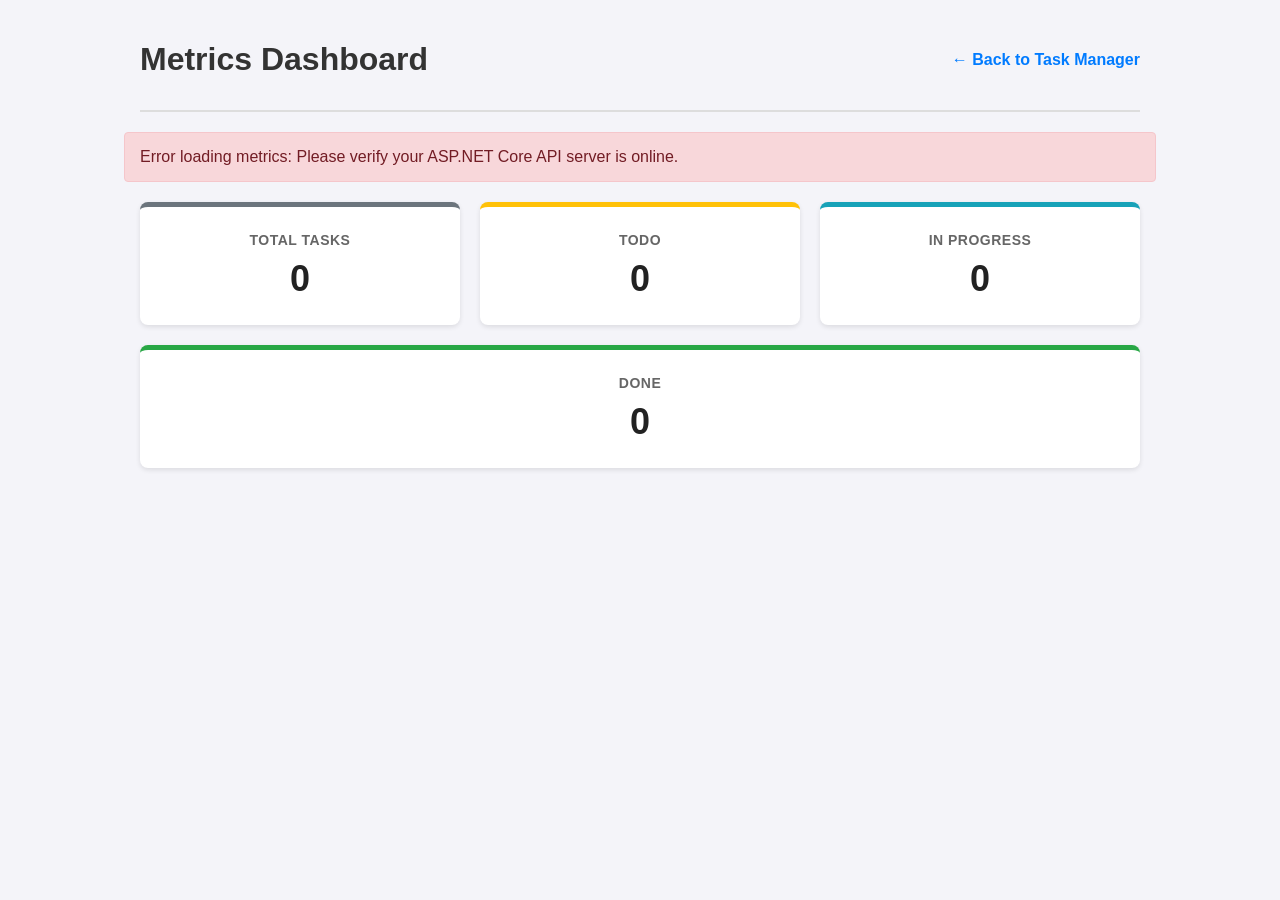
==== FrondEnd/dashboard.html @ 7e3ae194 "3ed commit" ====
<!DOCTYPE html>
<html lang="en">
<head>
    <meta charset="UTF-8">
    <meta name="viewport" content="width=device-width, initial-scale=1.0">
    <title>Task Management Dashboard</title>
    <!-- Linked external stylesheet -->
    <link rel="stylesheet" href="dashboard.css">
</head>
<body>

    <div class="nav-header">
        <h1>Metrics Dashboard</h1>
        <div class="nav-links">
            <a href="index.html">← Back to Task Manager</a>
        </div>
    </div>

    <div id="errorBanner" class="error-message"></div>

    <div class="dashboard-grid">
        <div class="card">
            <h3>Total Tasks</h3>
            <div id="countTotal" class="count">0</div>
        </div>
        <div class="card todo">
            <h3>Todo</h3>
            <div id="countTodo" class="count">0</div>
        </div>
        <div class="card progress">
            <h3>In Progress</h3>
            <div id="countProgress" class="count">0</div>
        </div>
        <div class="card done">
            <h3>Done</h3>
            <div id="countDone" class="count">0</div>
        </div>
    </div>

    <!-- Scripts Injection -->
    <script src="TaskService.js"></script>
    <script>
        const URL = "http://localhost:5108/api"; 
        const taskService = new TaskService(URL);

        document.addEventListener('DOMContentLoaded', async () => {
            const errorBanner = document.getElementById('errorBanner');
            const countTotal = document.getElementById('countTotal');
            const countTodo = document.getElementById('countTodo');
            const countProgress = document.getElementById('countProgress');
            const countDone = document.getElementById('countDone');

            try
            {
                const tasks = await taskService.getAllTasks();
                
                if (!tasks) 
                {
                   console.log("Unable to read task collection data stream from server.");
                }
                
                const taskArray = Array.isArray(tasks) ? tasks : [tasks];
                let todoCounter = 0;
                let progressCounter = 0;
                let doneCounter = 0;

                taskArray.forEach(task => {
                    const statusStr = (task.status || '').trim().toLowerCase();
                    
                    if (statusStr === 'todo' || statusStr === 'pending') {
                        todoCounter++;
                    } else if (statusStr === 'in progress' || statusStr === 'inprogress') {
                        progressCounter++;
                    } else if (statusStr === 'done' || statusStr === 'completed') {
                        doneCounter++;
                    }
                });

                countTotal.innerText = taskArray.length;
                countTodo.innerText = todoCounter;
                countProgress.innerText = progressCounter;
                countDone.innerText = doneCounter;

            }
            catch (err) 
            {
                console.error("[Dashboard Load Error]", err);
                errorBanner.innerText = "Error loading metrics: Please verify your ASP.NET Core API server is online.";
                errorBanner.style.display = 'block';
            }
        });
    </script>
</body>
</html>
---- FrondEnd/dashboard.css ----
body { 
    font-family: Arial, sans-serif; 
    margin: 20px; 
    background-color: #f4f4f9; 
    color: #333; 
}
.nav-header {
    display: flex;
    justify-content: space-between;
    align-items: center;
    max-width: 1000px;
    margin: 0 auto 20px auto;
    border-bottom: 2px solid #ddd;
    padding-bottom: 10px;
}
.nav-links a {
    color: #007bff;
    text-decoration: none;
    font-weight: bold;
}
.nav-links a:hover {
    text-decoration: underline;
}
.dashboard-grid { 
    max-width: 1000px; 
    margin: auto; 
    display: flex; 
    gap: 20px; 
    flex-wrap: wrap;
}
.card { 
    flex: 1; 
    min-width: 200px;
    background: white; 
    padding: 25px; 
    border-radius: 8px; 
    box-shadow: 0 2px 5px rgba(0,0,0,0.1); 
    text-align: center;
    border-top: 5px solid #6c757d;
}
.card.todo { border-top-color: #ffc107; }
.card.progress { border-top-color: #17a2b8; }
.card.done { border-top-color: #28a745; }

.card h3 {
    margin: 0 0 10px 0;
    color: #666;
    text-transform: uppercase;
    font-size: 14px;
    letter-spacing: 0.5px;
}
.card .count {
    font-size: 36px;
    font-weight: bold;
    color: #222;
}
.error-message {
    max-width: 1000px;
    margin: 20px auto;
    padding: 15px;
    background-color: #f8d7da;
    color: #721c24;
    border: 1px solid #f5c6cb;
    border-radius: 4px;
    display: none;
}
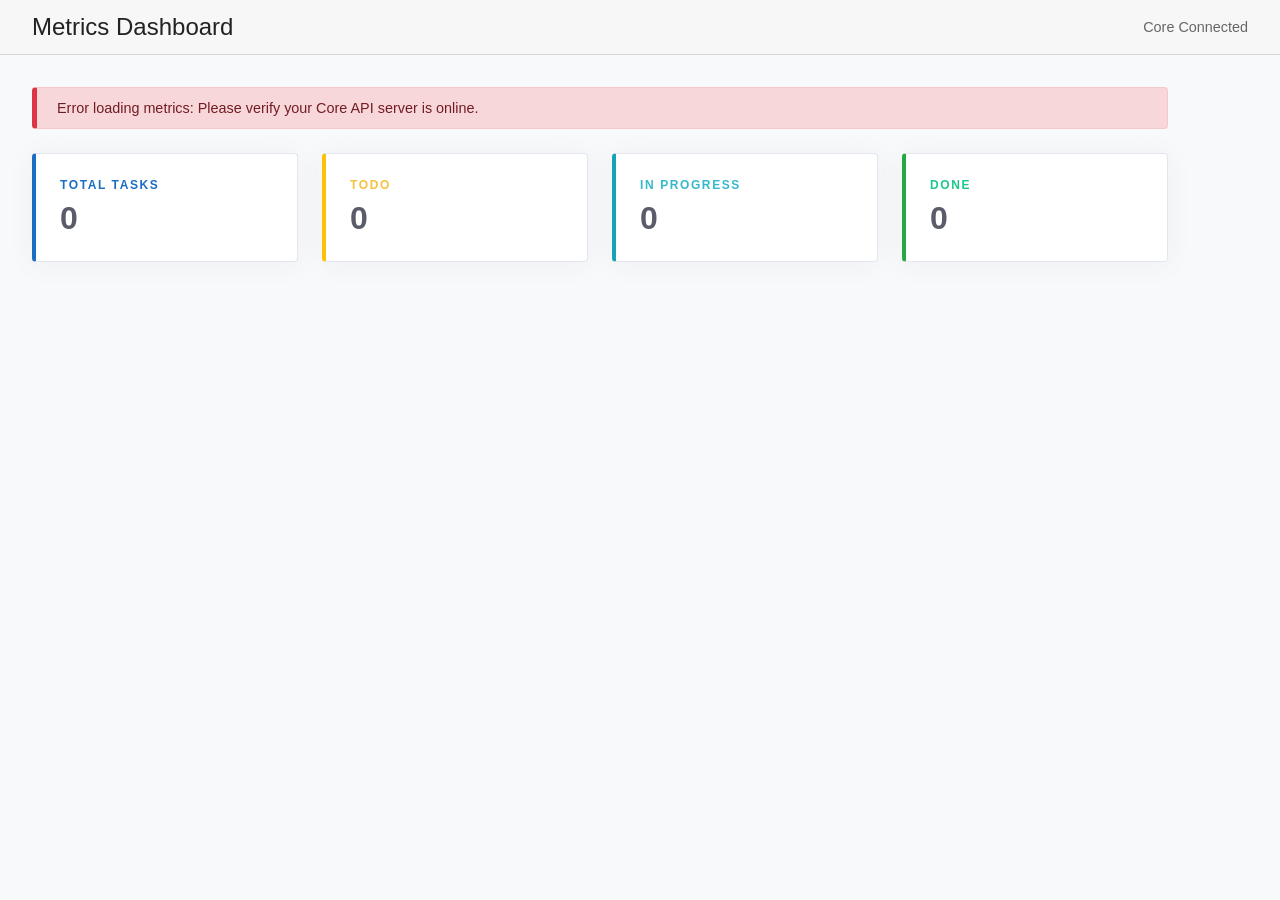
==== commit 2dbf1b30: "changed some resonse json format" ====
--- a/FrondEnd/dashboard.html
+++ b/FrondEnd/dashboard.html
@@ -4,40 +4,45 @@
     <meta charset="UTF-8">
     <meta name="viewport" content="width=device-width, initial-scale=1.0">
     <title>Task Management Dashboard</title>
-    <!-- Linked external stylesheet -->
+    <!-- External Style Sheet Link -->
     <link rel="stylesheet" href="dashboard.css">
 </head>
 <body>
+    
+    <!-- Main Section Module -->
+    <div class="main-panel">
+        <div class="top-row">
+            <h1>Metrics Dashboard</h1>
+            <div class="user-info">Core Connected</div>
+        </div>
 
-    <div class="nav-header">
-        <h1>Metrics Dashboard</h1>
-        <div class="nav-links">
-            <a href="index.html">← Back to Task Manager</a>
+        <div class="content-body">
+            <!-- System Error Indicator Alert Banner -->
+            <div id="errorBanner" class="error-message" style="display: none;"></div>
+
+            <!-- Blazor Enterprise App Statistics Metrics Grid -->
+            <div class="dashboard-grid">
+                <div class="card">
+                    <h3>Total Tasks</h3>
+                    <div id="countTotal" class="count">0</div>
+                </div>
+                <div class="card todo">
+                    <h3>Todo</h3>
+                    <div id="countTodo" class="count">0</div>
+                </div>
+                <div class="card progress">
+                    <h3>In Progress</h3>
+                    <div id="countProgress" class="count">0</div>
+                </div>
+                <div class="card done">
+                    <h3>Done</h3>
+                    <div id="countDone" class="count">0</div>
+                </div>
+            </div>
         </div>
     </div>
 
-    <div id="errorBanner" class="error-message"></div>
-
-    <div class="dashboard-grid">
-        <div class="card">
-            <h3>Total Tasks</h3>
-            <div id="countTotal" class="count">0</div>
-        </div>
-        <div class="card todo">
-            <h3>Todo</h3>
-            <div id="countTodo" class="count">0</div>
-        </div>
-        <div class="card progress">
-            <h3>In Progress</h3>
-            <div id="countProgress" class="count">0</div>
-        </div>
-        <div class="card done">
-            <h3>Done</h3>
-            <div id="countDone" class="count">0</div>
-        </div>
-    </div>
-
-    <!-- Scripts Injection -->
+    <!-- Scripts Injection Logic -->
     <script src="TaskService.js"></script>
     <script>
         const URL = "http://localhost:5108/api"; 
@@ -50,45 +55,51 @@
             const countProgress = document.getElementById('countProgress');
             const countDone = document.getElementById('countDone');
 
-            try
-            {
-                const tasks = await taskService.getAllTasks();
+            try {
+                const apiResponse = await taskService.getAllTasks();
                 
-                if (!tasks) 
-                {
-                   console.log("Unable to read task collection data stream from server.");
+                if (!apiResponse) {
+                    throw new Error("Unable to read task collection data stream from server.");
                 }
+
+                // FIX: Extract the inner array from the response wrapper object (.data)
+                // Fallback to apiResponse if it's already an array, or empty array if null
+                const rawTasks = apiResponse.data || apiResponse;
+                const taskArray = Array.isArray(rawTasks) ? rawTasks : [rawTasks];
                 
-                const taskArray = Array.isArray(tasks) ? tasks : [tasks];
                 let todoCounter = 0;
                 let progressCounter = 0;
                 let doneCounter = 0;
 
                 taskArray.forEach(task => {
+                    if (!task || typeof task !== 'object') return; 
+
                     const statusStr = (task.status || '').trim().toLowerCase();
                     
-                    if (statusStr === 'todo' || statusStr === 'pending') {
+                    if (statusStr === 'todo' || statusStr === 'pending' || statusStr === 'not started') {
                         todoCounter++;
-                    } else if (statusStr === 'in progress' || statusStr === 'inprogress') {
+                    } else if (statusStr === 'in progress' || statusStr === 'inprogress' || statusStr === 'active') {
                         progressCounter++;
                     } else if (statusStr === 'done' || statusStr === 'completed') {
                         doneCounter++;
                     }
                 });
 
-                countTotal.innerText = taskArray.length;
+                const validTaskCount = taskArray.filter(t => t && typeof t === 'object').length;
+
+                // Sync UI elements
+                countTotal.innerText = validTaskCount;
                 countTodo.innerText = todoCounter;
                 countProgress.innerText = progressCounter;
                 countDone.innerText = doneCounter;
 
-            }
-            catch (err) 
-            {
+            } catch (err) {
                 console.error("[Dashboard Load Error]", err);
-                errorBanner.innerText = "Error loading metrics: Please verify your ASP.NET Core API server is online.";
+                errorBanner.innerText = "Error loading metrics: Please verify your Core API server is online.";
                 errorBanner.style.display = 'block';
             }
         });
     </script>
 </body>
 </html>
+
--- a/FrondEnd/dashboard.css
+++ b/FrondEnd/dashboard.css
@@ -1,66 +1,160 @@
+/* Blazor Server Blue Theme Design Variables */
+:root {
+    --blazor-blue: #1b6ec2;
+    --blazor-blue-dark: #124d88;
+    --sidebar-bg: #232733;
+    --sidebar-hover: #3a3f52;
+    --bg-light: #f7f9fa;
+}
+
 body { 
-    font-family: Arial, sans-serif; 
-    margin: 20px; 
-    background-color: #f4f4f9; 
+    font-family: -apple-system, BlinkMacSystemFont, "Segoe UI", Roboto, "Helvetica Neue", Arial, sans-serif;
+    margin: 0; 
+    background-color: var(--bg-light); 
     color: #333; 
+    display: flex;
+    min-height: 100vh;
 }
-.nav-header {
+
+/* Blazor Layout Sidebar Navigation */
+.sidebar {
+    width: 250px;
+    background-color: var(--sidebar-bg);
+    color: white;
+    display: flex;
+    flex-direction: column;
+    flex-shrink: 0;
+}
+
+.sidebar-brand {
+    background-color: #11141c;
+    padding: 1rem 1.5rem;
+    font-size: 1.25rem;
+    font-weight: 600;
+    letter-spacing: 0.5px;
+    border-bottom: 1px solid rgba(255,255,255,0.1);
+}
+
+.sidebar-brand span {
+    color: #63a9f5;
+}
+
+.sidebar-nav {
+    padding: 1rem 0;
+    flex-grow: 1;
+}
+
+.nav-item {
+    display: flex;
+    align-items: center;
+    padding: 0.75rem 1.5rem;
+    color: #d7d7d7;
+    text-decoration: none;
+    font-size: 0.95rem;
+    transition: background 0.2s;
+}
+
+.nav-item:hover {
+    background-color: var(--sidebar-hover);
+    color: white;
+}
+
+.nav-item.active {
+    background-color: var(--blazor-blue);
+    color: white;
+}
+
+.nav-icon {
+    margin-right: 10px;
+}
+
+/* Main Workspace Section */
+.main-panel {
+    flex-grow: 1;
+    display: flex;
+    flex-direction: column;
+    overflow-x: hidden;
+}
+
+.top-row {
+    background-color: #f7f7f7;
+    border-bottom: 1px solid #d6d5d5;
+    padding: 0.8rem 2rem;
     display: flex;
     justify-content: space-between;
     align-items: center;
-    max-width: 1000px;
-    margin: 0 auto 20px auto;
-    border-bottom: 2px solid #ddd;
-    padding-bottom: 10px;
 }
-.nav-links a {
-    color: #007bff;
-    text-decoration: none;
-    font-weight: bold;
-}
-.nav-links a:hover {
-    text-decoration: underline;
-}
-.dashboard-grid { 
-    max-width: 1000px; 
-    margin: auto; 
-    display: flex; 
-    gap: 20px; 
-    flex-wrap: wrap;
-}
-.card { 
-    flex: 1; 
-    min-width: 200px;
-    background: white; 
-    padding: 25px; 
-    border-radius: 8px; 
-    box-shadow: 0 2px 5px rgba(0,0,0,0.1); 
-    text-align: center;
-    border-top: 5px solid #6c757d;
-}
-.card.todo { border-top-color: #ffc107; }
-.card.progress { border-top-color: #17a2b8; }
-.card.done { border-top-color: #28a745; }
 
-.card h3 {
-    margin: 0 0 10px 0;
-    color: #666;
-    text-transform: uppercase;
-    font-size: 14px;
-    letter-spacing: 0.5px;
-}
-.card .count {
-    font-size: 36px;
-    font-weight: bold;
+.top-row h1 {
+    font-size: 1.5rem;
+    margin: 0;
+    font-weight: 500;
     color: #222;
 }
+
+.user-info {
+    font-size: 0.9rem;
+    color: #666;
+}
+
+.content-body {
+    padding: 2rem;
+    max-width: 1200px;
+    width: 100%;
+    box-sizing: border-box;
+}
+
+/* Blazor-style System Alerts */
 .error-message {
-    max-width: 1000px;
-    margin: 20px auto;
-    padding: 15px;
+    padding: 0.75rem 1.25rem;
+    margin-bottom: 1.5rem;
     background-color: #f8d7da;
     color: #721c24;
     border: 1px solid #f5c6cb;
+    border-left: 5px solid #dc3545;
     border-radius: 4px;
     display: none;
+    font-size: 0.9rem;
 }
+
+/* Blazor Bootstrap Dashboard Grid */
+.dashboard-grid { 
+    display: grid;
+    grid-template-columns: repeat(auto-fit, minmax(220px, 1fr));
+    gap: 1.5rem;
+    margin-bottom: 2rem;
+}
+
+.card { 
+    background: white; 
+    padding: 1.5rem; 
+    border-radius: 4px; 
+    border: 1px solid #e3e6f0;
+    box-shadow: 0 0.15rem 1.75rem 0 rgba(58, 59, 69, 0.05);
+    border-left: 4px solid var(--blazor-blue);
+}
+
+/* Specific Task State Accents Override Override */
+.card.todo { border-left-color: #ffc107; }
+.card.progress { border-left-color: #17a2b8; }
+.card.done { border-left-color: #28a745; }
+
+/* Font Branding Configurations */
+.card h3 {
+    margin: 0 0 0.5rem 0;
+    color: var(--blazor-blue);
+    text-transform: uppercase;
+    font-size: 0.75rem;
+    font-weight: 700;
+    letter-spacing: 0.1rem;
+}
+
+.card.todo h3 { color: #f6c23e; }
+.card.progress h3 { color: #36b9cc; }
+.card.done h3 { color: #1cc88a; }
+
+.card .count {
+    font-size: 2rem;
+    font-weight: 700;
+    color: #5a5c69;
+}
